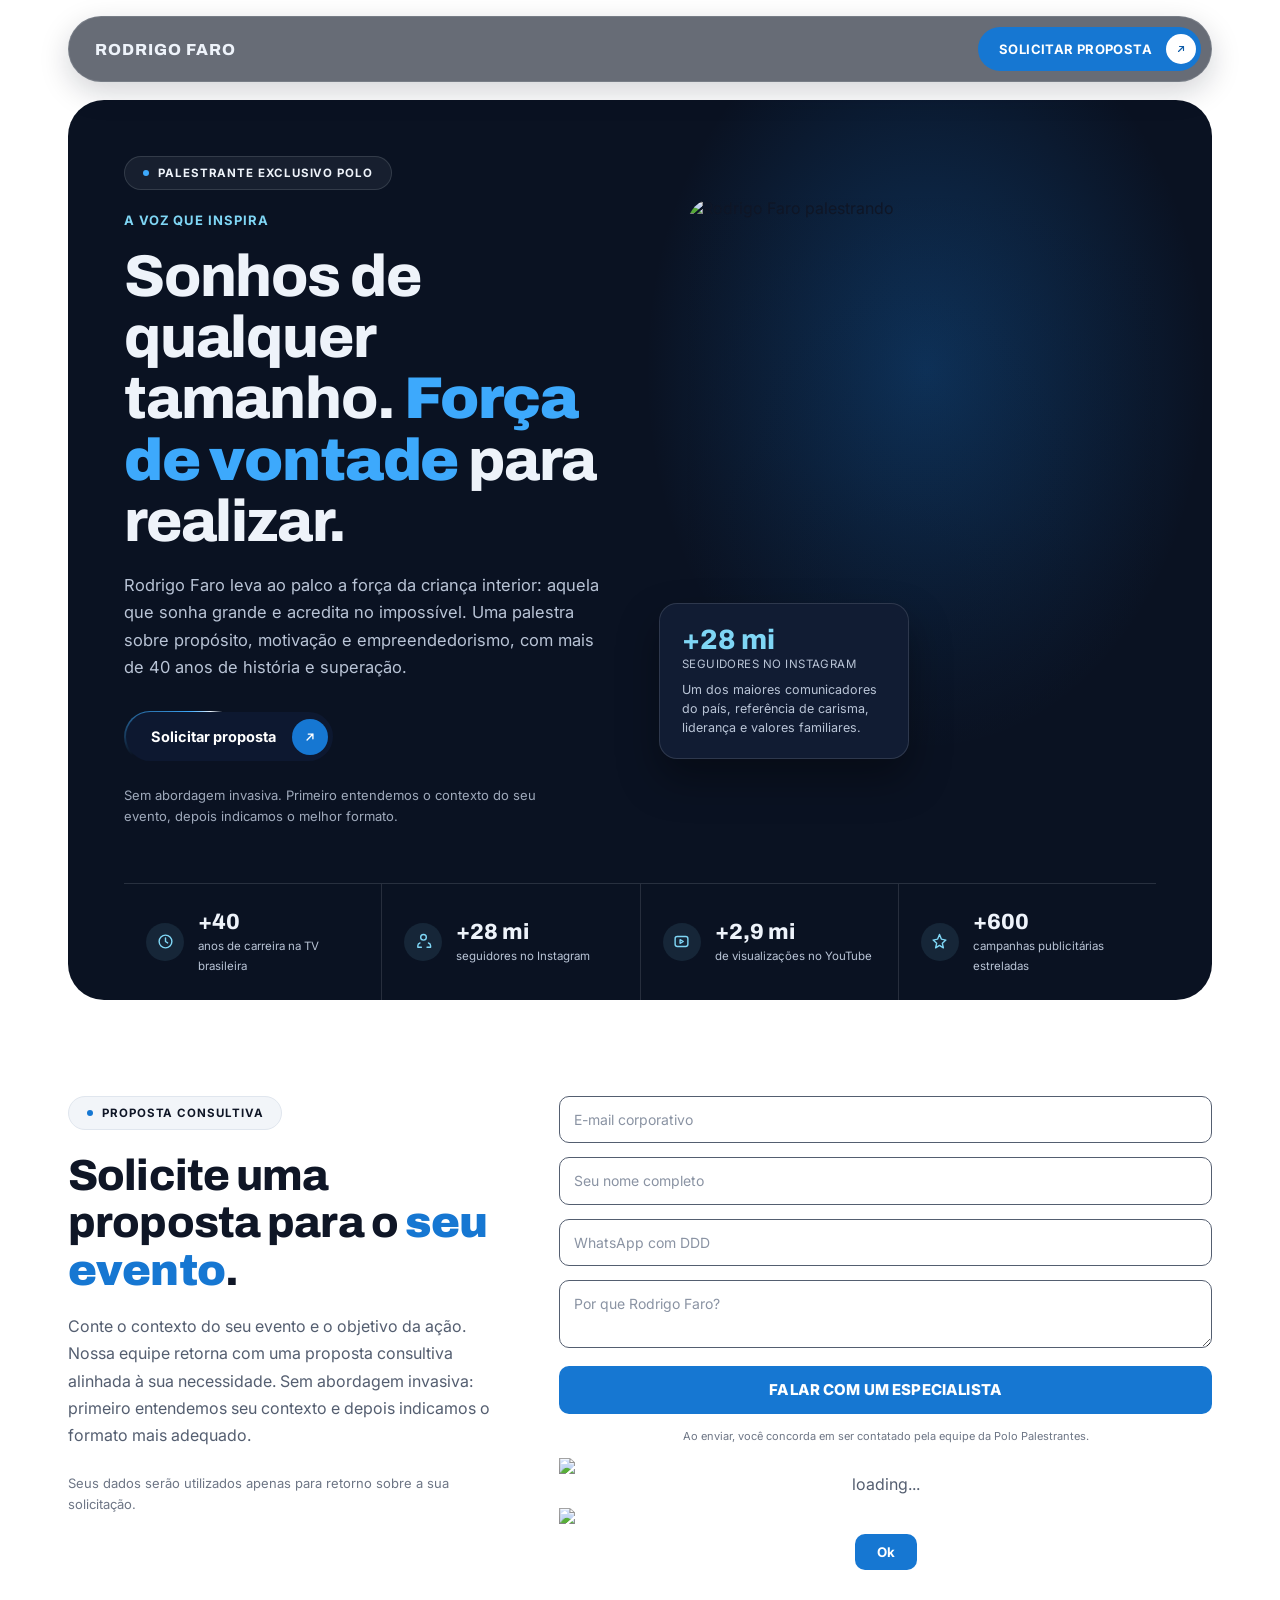
==== index.html @ d6c61b26 "LP link da bio Rodrigo Faro: hero, formulario leadlovers e pagina de obrigado Co-Authored-By: Claude" ====
<!DOCTYPE html>
<html lang="pt-BR">
<head>
<meta charset="UTF-8">
<meta name="viewport" content="width=device-width, initial-scale=1.0">
<title>Rodrigo Faro · Palestra sobre Propósito, Motivação e Empreendedorismo</title>
<meta name="description" content="Solicite uma proposta de palestra com Rodrigo Faro. A voz que inspira: superação, resiliência e força de vontade para transformar sonhos em realidade.">
<link rel="preconnect" href="https://fonts.googleapis.com">
<link rel="preconnect" href="https://fonts.gstatic.com" crossorigin>
<link href="https://fonts.googleapis.com/css2?family=Archivo:wght@600;700;800;900&family=Inter:wght@400;500;600;700;800&display=swap" rel="stylesheet">

<!-- ==== leadlovers: CSS do design do formulário (colar dentro do <head>) ==== -->
<link href="//fonts.googleapis.com/css?family=Roboto:400,300,500,700,900" rel="stylesheet" type="text/css" />
<link rel="stylesheet" href="//paginas.rocks/Content/capture/forms/form001.css" />
<!-- ==== fim leadlovers CSS ==== -->

<link rel="stylesheet" href="css/styles.css?v=2">
</head>
<body>

<div class="topbar">
  <div class="topbar-inner">
    <div class="logo">
      <span class="wordmark">Rodrigo Faro</span>
    </div>
    <button class="btn btn-accent btn-sm" onclick="document.getElementById('form').scrollIntoView({behavior:'smooth'})">
      <span class="label"><span class="label-full">Solicitar proposta</span><span class="label-short">Proposta</span></span>
      <span class="icon-circle"><svg viewBox="0 0 24 24" fill="none" stroke-width="2.3" stroke-linecap="round" stroke-linejoin="round"><path d="M7 17L17 7M9 7h8v8"/></svg></span>
    </button>
  </div>
</div>

<!-- HERO -->
<section class="hero-section">
  <div class="wrap">
    <div class="hero-card">
      <div class="hero-grid">
        <div>
          <span class="badge badge-dark"><span class="dot"></span>PALESTRANTE EXCLUSIVO POLO</span>
          <p class="hero-kicker">A voz que inspira</p>
          <h1>Sonhos de qualquer tamanho. <span class="accent">Força de vontade</span> para realizar.</h1>
          <p class="sub">Rodrigo Faro leva ao palco a força da criança interior: aquela que sonha grande e acredita no impossível. Uma palestra sobre propósito, motivação e empreendedorismo, com mais de 40 anos de história e superação.</p>
          <div class="hero-ctas">
            <span class="beam">
              <button class="btn beam-inner" onclick="document.getElementById('form').scrollIntoView({behavior:'smooth'})">
                <span class="label">Solicitar proposta</span>
                <span class="icon-circle"><svg viewBox="0 0 24 24" fill="none" stroke-width="2.3" stroke-linecap="round" stroke-linejoin="round"><path d="M7 17L17 7M9 7h8v8"/></svg></span>
              </button>
            </span>
          </div>
          <p class="hero-fine">Sem abordagem invasiva. Primeiro entendemos o contexto do seu evento, depois indicamos o melhor formato.</p>
        </div>
        <div class="hero-photo-col">
          <div class="hero-photo-frame">
            <img src="assets/img/photos/hero.jpg" alt="Rodrigo Faro palestrando">
            <div class="duo"></div>
          </div>
          <div class="hero-trust-card">
            <div class="num">+28 mi</div>
            <div class="cap">Seguidores no Instagram</div>
            <p>Um dos maiores comunicadores do país, referência de carisma, liderança e valores familiares.</p>
          </div>
        </div>
      </div>
      <div class="hero-stats">
        <div class="hero-stat">
          <span class="icon"><svg viewBox="0 0 24 24" fill="none" stroke-width="2" stroke-linecap="round" stroke-linejoin="round"><circle cx="12" cy="12" r="9"/><path d="M12 7v5l3 2"/></svg></span>
          <div><b>+40</b><span>anos de carreira na TV brasileira</span></div>
        </div>
        <div class="hero-stat">
          <span class="icon"><svg viewBox="0 0 24 24" fill="none" stroke-width="2" stroke-linecap="round" stroke-linejoin="round"><path d="M17 20h5v-2a4 4 0 0 0-3-3.87M9 20H4v-2a4 4 0 0 1 3-3.87m5-4.13a4 4 0 1 0 0-8 4 4 0 0 0 0 8z"/></svg></span>
          <div><b>+28 mi</b><span>seguidores no Instagram</span></div>
        </div>
        <div class="hero-stat">
          <span class="icon"><svg viewBox="0 0 24 24" fill="none" stroke-width="2" stroke-linecap="round" stroke-linejoin="round"><rect x="3" y="5" width="18" height="14" rx="3"/><path d="M10 9.5v5l4.5-2.5z"/></svg></span>
          <div><b>+2,9 mi</b><span>de visualizações no YouTube</span></div>
        </div>
        <div class="hero-stat">
          <span class="icon"><svg viewBox="0 0 24 24" fill="none" stroke-width="2" stroke-linecap="round" stroke-linejoin="round"><path d="M12 2l2.6 6.6L21 10l-5 4.6L17.5 21 12 17.5 6.5 21 8 14.6 3 10l6.4-1.4z"/></svg></span>
          <div><b>+600</b><span>campanhas publicitárias estreladas</span></div>
        </div>
      </div>
    </div>
  </div>
</section>

<!-- FORM (Proposta Consultiva) -->
<section class="form-section reveal" id="form">
  <div class="wrap">
    <div>
      <span class="badge badge-light"><span class="dot"></span>PROPOSTA CONSULTIVA</span>
      <h2 class="title">Solicite uma proposta para o <span class="accent">seu evento</span>.</h2>
      <p class="lede">Conte o contexto do seu evento e o objetivo da ação. Nossa equipe retorna com uma proposta consultiva alinhada à sua necessidade. Sem abordagem invasiva: primeiro entendemos seu contexto e depois indicamos o formato mais adequado.</p>
      <p class="hero-fine" style="margin-top:24px; color:var(--text-soft);">Seus dados serão utilizados apenas para retorno sobre a sua solicitação.</p>
    </div>
    <div class="form-card">
      <!-- ==== leadlovers: código do formulário (conectado ao CRM) ==== -->
      <form id="llCaptureForm" class="llform001" action="//paginas.rocks/capture" method="post">
         <input type="hidden" id="mid" name="mid" value="681453" />
         <input type="hidden" id="fid" name="fid" value="77727" />
         <input type="hidden" id="formType" name="formType" value="dynamic" />
         <div>
             <input type="email" id="llfield89892" name="llfield89892" placeholder="E-mail corporativo" aria-label="E-mail corporativo" data-required="true" />
             <div class="field-error" id="llerror89892"></div>
         </div>
         <div>
             <input type="text" id="llfield89894" name="llfield89894" placeholder="Seu nome completo" aria-label="Seu nome completo" data-required="true" />
             <div class="field-error" id="llerror89894"></div>
         </div>
         <div>
             <input type="tel" id="llfield89893" name="llfield89893" placeholder="WhatsApp com DDD" aria-label="WhatsApp com DDD" data-required="true" />
             <div class="field-error" id="llerror89893"></div>
         </div>
         <div>
             <textarea id="llfield89891" name="llfield89891" placeholder="Por que Rodrigo Faro?" aria-label="Por que Rodrigo Faro?" data-required="true"></textarea>
             <div class="field-error" id="llerror89891"></div>
         </div>
         <div class="button-bar">
             <button type="submit">FALAR COM UM ESPECIALISTA</button>
         </div>
         <p class="form-consent">Ao enviar, você concorda em ser contatado pela equipe da Polo Palestrantes.</p>
         <div class="loading-box">
             <img src="//paginas.rocks/content/images/spinner.gif" />
             <div>loading...</div>
         </div>
         <div class="error-box">
             <img src="//paginas.rocks/content/images/error-icon.png" />
             <div></div>
             <button type="button" class="btn" id="btn-error">Ok</button>
         </div>
         <img src="https://llimages.com/redirect/redirect.aspx?A=V&f=77727&m=681453" style="display: none;" />
      </form>
      <!-- ==== fim leadlovers formulário ==== -->
    </div>
  </div>
</section>

<script src="js/main.js?v=1"></script>

<!-- ==== leadlovers: JS de captura (inserir antes do fechamento do </body>) ==== -->
<script type="text/javascript" src="//paginas.rocks/scripts/capture/capture.js"></script>
<!-- ==== fim leadlovers JS ==== -->

</body>
</html>
---- css/styles.css ----
:root{
    --paper:#FFFFFF;
    --paper-alt:#F2F5F9;
    --dark:#0A1222;
    --dark-2:#111C33;
    --text-dark:#0F1626;
    --text-soft:#545E70;
    --text-on-dark:#B9C4D6;
    --cream-on-dark:#EEF3FA;
    --accent:#1677D2;
    --accent-deep:#0F5CA8;
    --accent-bright:#3DA9FC;
    --cyan:#7FD6F5;
    --magenta:#D0489B;
    --line:#E0E6EE;
    --line-dark:rgba(238,243,250,0.13);
    --radius-lg:28px;
    --radius-md:18px;
    --radius-sm:12px;
    --maxw:1200px;
  }
  *{box-sizing:border-box;}
  html{scroll-behavior:smooth;}
  body{ margin:0; background:var(--paper); color:var(--text-dark); font-family:'Inter',sans-serif; -webkit-font-smoothing:antialiased; overflow-x:hidden; }
  h1,h2,h3{ font-family:'Archivo',sans-serif; font-weight:800; letter-spacing:-0.02em; margin:0; color:var(--text-dark); }
  .accent{ color:var(--accent); font-weight:900; }
  p{ margin:0; }
  a{ color:inherit; text-decoration:none; }
  img,svg{ display:block; max-width:100%; }
  button{ font-family:inherit; cursor:pointer; }
  .wrap{ max-width:var(--maxw); margin:0 auto; padding:0 28px; position:relative; }
  @media (prefers-reduced-motion: reduce){ *{ animation-duration:.001ms !important; transition-duration:.001ms !important; } }

  .reveal{ opacity:0; transform:translateY(18px); transition:opacity .65s ease, transform .65s ease; }
  .reveal.is-visible{ opacity:1; transform:translateY(0); }

  section{ padding:96px 0; position:relative; }

  /* badges */
  .badge{ display:inline-flex; align-items:center; gap:9px; padding:9px 18px; border-radius:999px; font-size:11.5px; font-weight:700; letter-spacing:.08em; text-transform:uppercase; margin-bottom:22px; }
  .badge .dot{ width:6px; height:6px; border-radius:50%; background:var(--accent-bright); flex-shrink:0; }
  .badge-light{ background:var(--paper-alt); border:1px solid var(--line); color:var(--text-dark); }
  .badge-light .dot{ background:var(--accent); }
  .badge-dark{ background:rgba(238,243,250,0.06); border:1px solid var(--line-dark); color:var(--cream-on-dark); }

  h2.title{ font-size:clamp(28px,3.4vw,44px); line-height:1.1; max-width:680px; }
  p.lede{ font-size:16px; line-height:1.7; color:var(--text-soft); max-width:480px; margin-top:18px; }

  /* buttons: pill + icon circle */
  .btn{ display:inline-flex; align-items:center; gap:10px; border:none; border-radius:999px; padding:5px; transition:transform .18s ease, background .18s ease; }
  .btn .label{ padding:11px 6px 11px 20px; font-weight:700; font-size:14.5px; white-space:nowrap; }
  .btn .icon-circle{ width:36px; height:36px; border-radius:50%; display:flex; align-items:center; justify-content:center; flex-shrink:0; transition:transform .25s ease; }
  .btn .icon-circle svg{ width:14px; height:14px; }
  .btn:hover{ transform:translateY(-1px); }
  .btn:hover .icon-circle{ transform:rotate(45deg); }
  .btn-accent{ background:var(--accent); }
  .btn-accent .label{ color:#fff; }
  .btn-accent .icon-circle{ background:#fff; }
  .btn-accent .icon-circle svg{ stroke:var(--accent-deep); }
  .btn-accent:hover{ background:var(--accent-deep); }
  .btn-sm .label{ padding:9px 4px 9px 16px; font-size:13px; }
  .btn-sm .icon-circle{ width:30px; height:30px; }
  .btn-sm .icon-circle svg{ width:12px; height:12px; }

  /* BEAM: borda em conic-gradient girando (CTA primário do hero) */
  .beam{ display:inline-flex; position:relative; padding:1.5px; overflow:hidden; border-radius:999px; }
  .beam::before{ content:''; position:absolute; inset:-50%; background:conic-gradient(from 0deg, transparent 0 72%, var(--accent-bright) 84%, #EAF4FF 90%, transparent 96%); animation:spin 3s linear infinite; }
  .beam-inner{ position:relative; border-radius:999px; background:#0D1830; }
  @keyframes spin{ to{ transform:rotate(1turn); } }
  .btn.beam-inner{ border-radius:999px; }
  .btn.beam-inner:hover{ transform:none; }
  .btn.beam-inner .label{ color:#fff; }
  .btn.beam-inner .icon-circle{ background:var(--accent); }
  .btn.beam-inner .icon-circle svg{ stroke:#fff; }

  /* topbar: glass */
  .topbar{ position:sticky; top:16px; z-index:60; margin:16px auto 0; max-width:var(--maxw); padding:0 28px; }
  .topbar-inner{ display:flex; align-items:center; justify-content:space-between; background:rgba(10,18,34,0.62); backdrop-filter:blur(16px) saturate(1.5); -webkit-backdrop-filter:blur(16px) saturate(1.5); border:1px solid rgba(238,243,250,0.12); border-radius:999px; padding:10px 10px 10px 26px; box-shadow:0 10px 30px rgba(10,18,34,0.18); }
  .logo .wordmark{ font-family:'Archivo',sans-serif; font-weight:800; font-size:16px; letter-spacing:.06em; text-transform:uppercase; color:var(--cream-on-dark); }
  .topbar-inner .btn .label{ text-transform:uppercase; letter-spacing:.03em; }
  .topbar-inner .label-short{ display:none; }

  /* HERO dark card */
  .hero-section{ padding-top:18px; padding-bottom:0; }
  .hero-card{ background:var(--dark); border-radius:36px; padding:56px 56px 0; overflow:hidden; position:relative; }
  .hero-card::before{ content:''; position:absolute; right:-10%; top:-30%; width:70%; height:120%; background:radial-gradient(closest-side, rgba(22,119,210,0.32), transparent 70%); pointer-events:none; }
  .hero-grid{ display:grid; grid-template-columns:1.05fr .95fr; gap:44px; align-items:center; padding-bottom:56px; position:relative; }
  .hero-card h1{ font-size:clamp(38px,4.6vw,60px); line-height:1.04; max-width:600px; color:var(--cream-on-dark); }
  .hero-card h1 .accent{ color:var(--accent-bright); }
  .hero-kicker{ font-size:13px; font-weight:700; letter-spacing:.07em; text-transform:uppercase; color:var(--cyan); margin-bottom:18px; }
  .hero-card p.sub{ font-size:16.5px; line-height:1.65; color:var(--text-on-dark); max-width:480px; margin-top:20px; }
  .hero-ctas{ display:flex; align-items:center; gap:16px; margin-top:30px; flex-wrap:wrap; }
  .hero-fine{ font-size:13px; color:var(--text-on-dark); margin-top:22px; max-width:420px; line-height:1.6; opacity:.85; }
  .hero-photo-col{ position:relative; }
  .hero-photo-frame{ position:relative; border-radius:var(--radius-lg); overflow:hidden; aspect-ratio:4/5; }
  .hero-photo-frame img{ width:100%; height:100%; object-fit:cover; object-position:center 20%; transition:transform .6s ease; }
  .hero-photo-frame:hover img{ transform:scale(1.04); }
  .hero-photo-frame .duo{ position:absolute; inset:0; background:linear-gradient(195deg, rgba(10,18,34,0.0) 0%, rgba(10,18,34,0.1) 50%, rgba(10,18,34,0.55) 100%); }
  .hero-trust-card{ position:absolute; left:-28px; bottom:26px; width:250px; background:var(--dark-2); border:1px solid var(--line-dark); border-radius:var(--radius-md); padding:20px 22px; box-shadow:0 20px 40px rgba(0,0,0,0.35); }
  .hero-trust-card .num{ font-family:'Archivo',sans-serif; font-weight:800; font-size:28px; color:var(--cyan); }
  .hero-trust-card .cap{ font-size:11.5px; color:var(--text-on-dark); text-transform:uppercase; letter-spacing:.04em; margin-top:2px; }
  .hero-trust-card p{ font-size:12.5px; color:var(--text-on-dark); line-height:1.5; margin-top:10px; }
  .hero-stats{ display:flex; border-top:1px solid var(--line-dark); position:relative; }
  .hero-stat{ flex:1; display:flex; align-items:center; gap:14px; padding:26px 22px; border-right:1px solid var(--line-dark); }
  .hero-stat:last-child{ border-right:none; }
  .hero-stat .icon{ width:38px; height:38px; border-radius:50%; background:rgba(127,214,245,0.1); display:flex; align-items:center; justify-content:center; flex-shrink:0; }
  .hero-stat .icon svg{ width:17px; height:17px; stroke:var(--cyan); }
  .hero-stat b{ font-family:'Archivo',sans-serif; font-weight:800; font-size:22px; color:var(--cream-on-dark); display:block; }
  .hero-stat span{ font-size:11.5px; color:var(--text-on-dark); }

  /* FORM */
  .form-section .wrap{ display:grid; grid-template-columns:.8fr 1.2fr; gap:56px; align-items:flex-start; }
  .form-card{ background:transparent; border:none; padding:0; }

  @media (max-width: 960px){
    .btn .label{ white-space:normal; }
    .hero-grid, .form-section .wrap{ grid-template-columns:1fr; }
    .hero-card{ padding:36px 36px 0; border-radius:24px; }
    section{ padding:64px 0; }
    .hero-trust-card{ position:static; width:auto; margin-top:16px; }
    .hero-stats{ flex-wrap:wrap; }
    .hero-stat{ flex:1 1 50%; border-bottom:1px solid var(--line-dark); }
    .topbar{ top:10px; margin:10px auto 0; padding:0 14px; }
    .topbar-inner{ padding:8px 8px 8px 18px; }
    .logo .wordmark{ font-size:12.5px; letter-spacing:.03em; white-space:nowrap; }
    .topbar-inner .label-full{ display:none; }
    .topbar-inner .label-short{ display:inline; }
    .topbar-inner .btn .label{ padding:8px 4px 8px 12px; font-size:12px; }
    .topbar-inner .btn .icon-circle{ width:26px; height:26px; }
    .topbar-inner .btn .icon-circle svg{ width:11px; height:11px; }
  }

  /* ==========================================================
     leadlovers form001 — override de marca (identidade Polo)
     O form001.css carrega antes deste arquivo. Estrutura/ids/
     classes do form permanecem intactos.
     ========================================================== */
  .form-card form.llform001{ display:block; margin:0; padding:0; background:none; border:none; width:100%; max-width:none; box-shadow:none; }
  .form-card form.llform001 > div{ margin-bottom:14px; }
  .form-card #llCaptureForm.llform001 input[type="text"],
  .form-card #llCaptureForm.llform001 input[type="email"],
  .form-card #llCaptureForm.llform001 input[type="tel"],
  .form-card #llCaptureForm.llform001 input[type="number"],
  .form-card #llCaptureForm.llform001 select,
  .form-card #llCaptureForm.llform001 textarea{
    width:100% !important; background:transparent !important; border:1px solid var(--text-soft) !important; border-radius:10px !important;
    padding:13px 14px !important; color:var(--text-dark) !important; font-family:'Inter',sans-serif !important; font-size:14px !important;
    transition:border-color .2s ease, box-shadow .2s ease; box-shadow:none !important; margin:0 !important; height:auto !important; line-height:1.4 !important;
  }
  .form-card #llCaptureForm.llform001 textarea{ resize:vertical; min-height:66px !important; }
  .form-card #llCaptureForm.llform001 input:focus,
  .form-card #llCaptureForm.llform001 select:focus,
  .form-card #llCaptureForm.llform001 textarea:focus{
    outline:none; border-color:var(--accent) !important; box-shadow:0 0 0 3px rgba(22,119,210,0.18) !important;
  }
  .form-card form.llform001 input::placeholder,
  .form-card form.llform001 textarea::placeholder{ color:#8a93a3; opacity:1; }
  .form-card form.llform001 .field-error{ color:#c0392b; font-size:12px; font-family:'Inter',sans-serif; margin-top:5px; }
  .form-card #llCaptureForm.llform001 .button-bar{ margin-top:4px; }
  .form-card #llCaptureForm.llform001 .button-bar button[type="submit"]{
    width:100% !important; background:var(--accent) !important; color:#fff !important; border:none !important; padding:15px !important; border-radius:10px !important;
    font-family:'Inter',sans-serif !important; font-weight:800 !important; font-size:15px !important; letter-spacing:.01em;
    cursor:pointer; transition:background .2s ease; text-transform:none !important; box-shadow:none !important; height:auto !important; line-height:1.2;
  }
  .form-card #llCaptureForm.llform001 .button-bar button[type="submit"]:hover{ background:var(--accent-deep) !important; }
  .form-card form.llform001 .loading-box,
  .form-card form.llform001 .error-box{ font-family:'Inter',sans-serif; color:var(--text-soft); text-align:center; margin-top:14px; }
  .form-card form.llform001 .error-box .btn{
    background:var(--accent); color:#fff; border:none; border-radius:10px; padding:10px 22px;
    font-family:'Inter',sans-serif; font-weight:700; margin-top:10px; cursor:pointer;
  }
  .form-card #llCaptureForm.llform001 .form-consent{
    font-family:'Inter',sans-serif; font-size:11px; line-height:1.5; color:var(--text-soft);
    margin:12px 2px 0; text-align:center; opacity:.85;
  }

  /* ==========================================================
     PÁGINA DE OBRIGADO (/obrigado)
     ========================================================== */
  .btn-outline-dark{ background:transparent; border:1.5px solid var(--line-dark); padding:4px; }
  .btn-outline-dark .label{ color:var(--cream-on-dark); }
  .btn-outline-dark .icon-circle{ background:rgba(238,243,250,0.08); border:1px solid var(--line-dark); }
  .btn-outline-dark .icon-circle svg{ stroke:var(--cream-on-dark); }
  body.thanks-page{ min-height:100vh; display:flex; flex-direction:column; }
  body.thanks-page .thanks-main{ flex:1 0 auto; }
  .thanks-card .hero-grid{ padding-top:16px; padding-bottom:64px; }
  .thanks-card .hero-photo-frame{ aspect-ratio:4/5; }
  .wa-btn .icon-circle svg{ fill:#fff; stroke:none; }
  .wa-btn:hover .icon-circle{ transform:none; }
  .voltar-btn:hover .label{ color:var(--accent-bright); }
  .voltar-btn:hover .icon-circle{ border-color:var(--accent-bright); }
  .voltar-btn:hover .icon-circle svg{ stroke:var(--accent-bright); }
  .thanks-footer{ flex-shrink:0; background:var(--dark); padding:30px 0; margin-top:20px; }
  .thanks-footer .wrap{ display:flex; flex-direction:column; align-items:center; gap:16px; text-align:center; }
  .thanks-footer img{ height:30px; width:auto; opacity:.92; }
  .thanks-footer .copy{ font-size:12.5px; color:var(--text-on-dark); opacity:.75; }
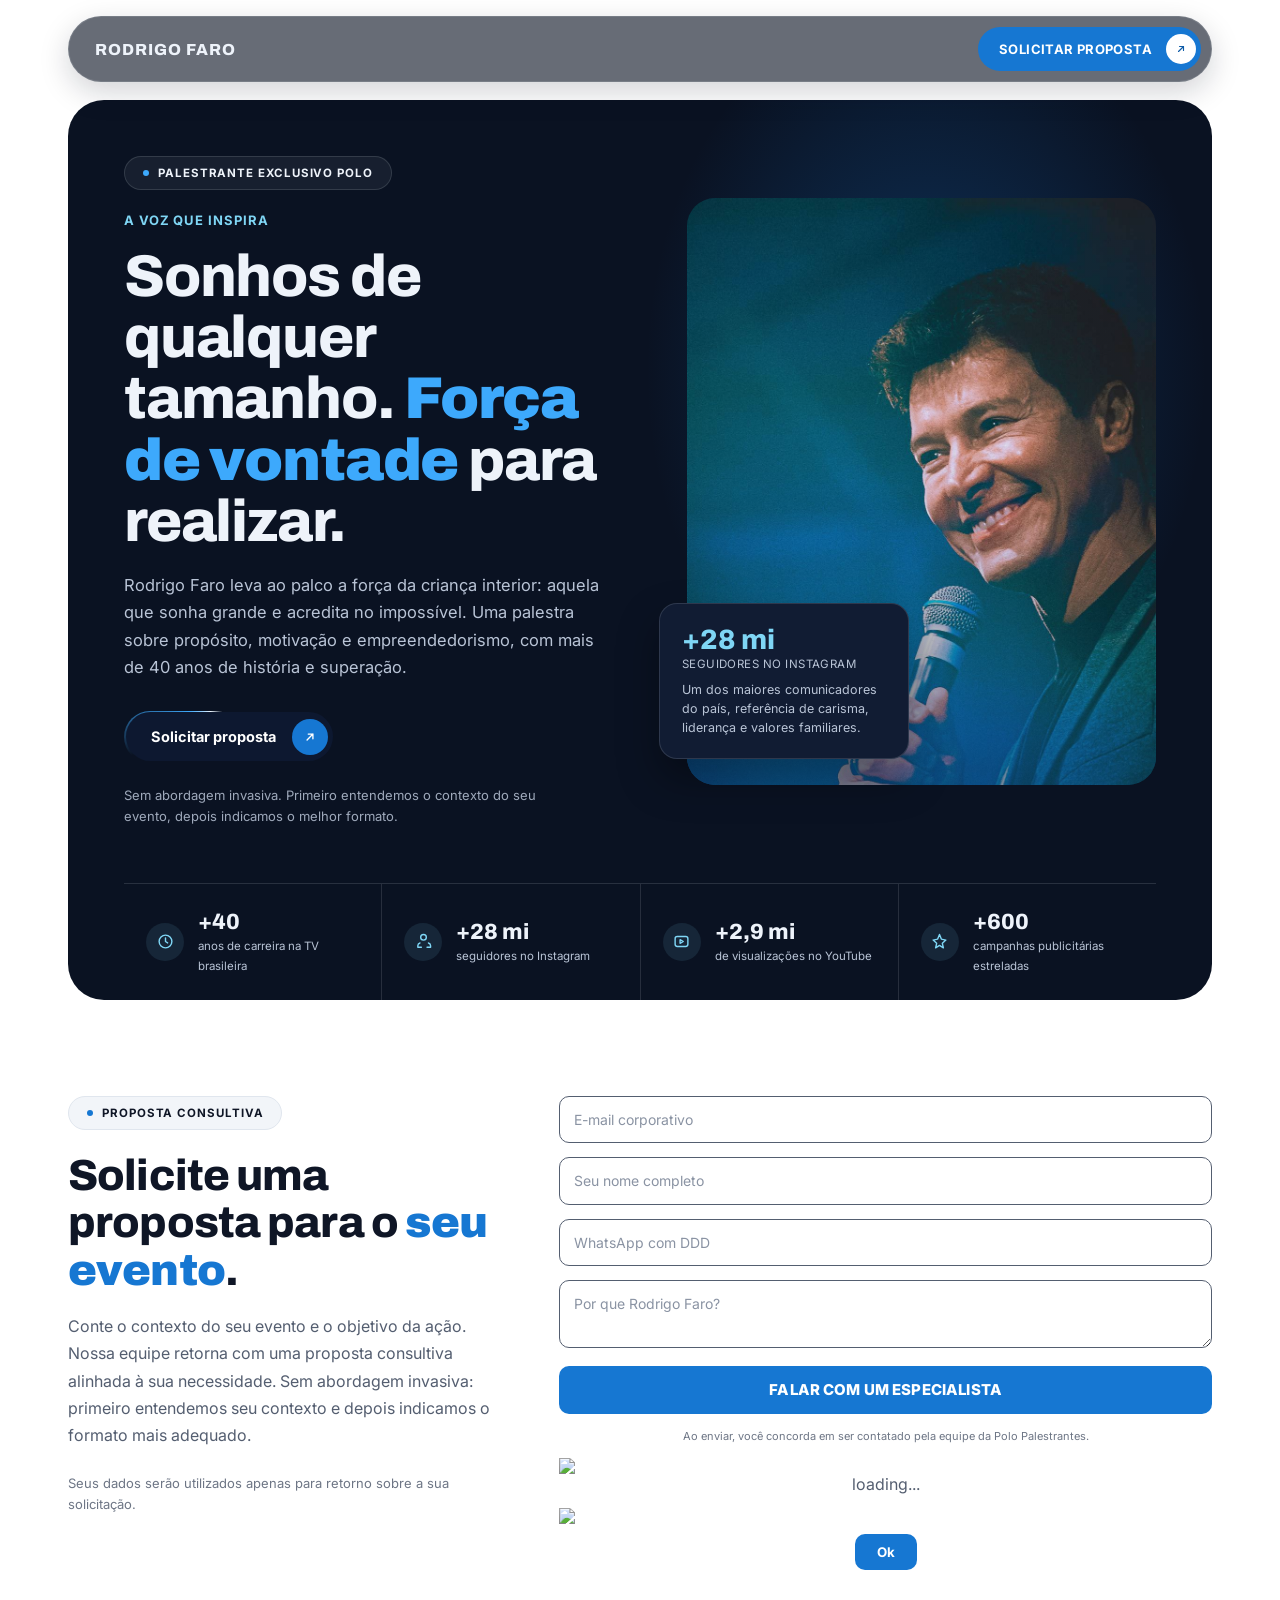
==== commit b4951c53: "Mover imagens para img/ (evitar conflito Assets/assets no Linux) Co-Authored-By: Claude Sonnet 5.5 <" ====
--- a/index.html
+++ b/index.html
@@ -52,7 +52,7 @@
         </div>
         <div class="hero-photo-col">
           <div class="hero-photo-frame">
-            <img src="assets/img/photos/hero.jpg" alt="Rodrigo Faro palestrando">
+            <img src="img/photos/hero.jpg" alt="Rodrigo Faro palestrando">
             <div class="duo"></div>
           </div>
           <div class="hero-trust-card">
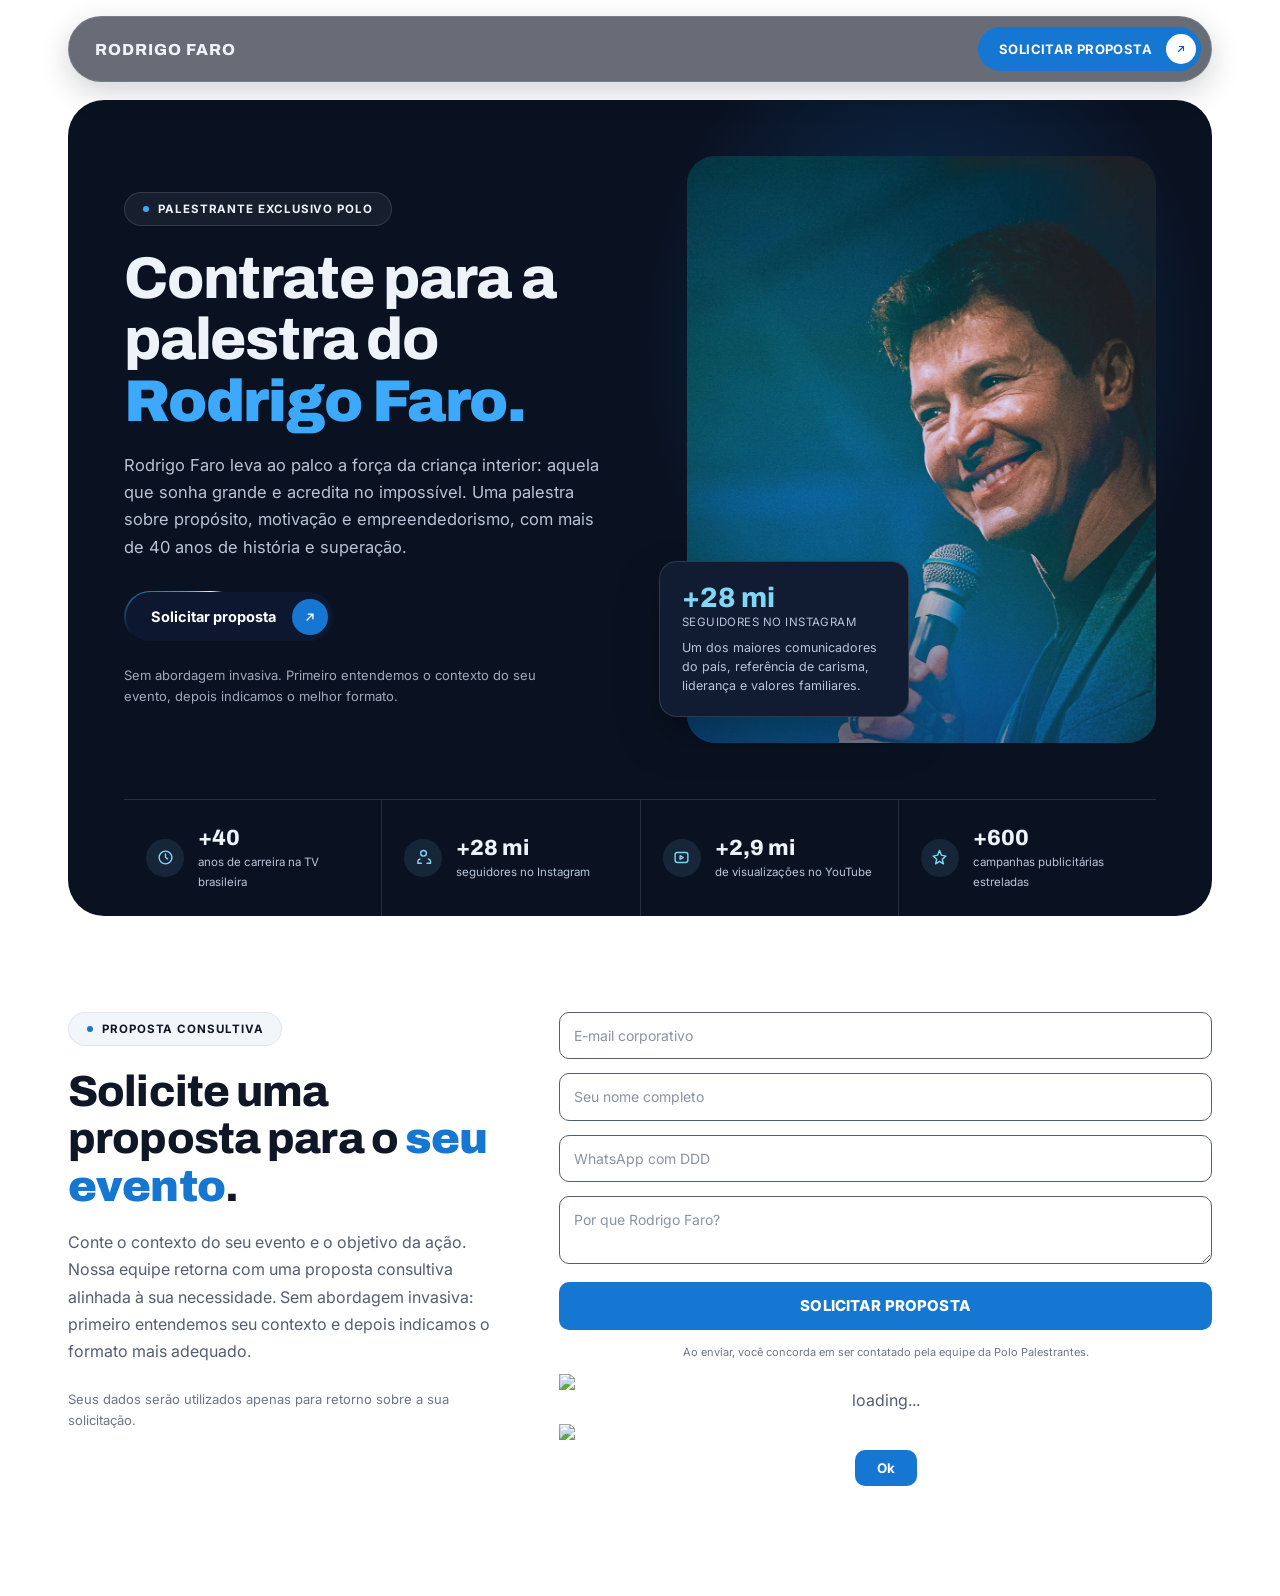
==== commit a817ecef: "Hero sem eyebrow, novo titulo e botao SOLICITAR PROPOSTA Co-Authored-By: Claude Sonnet 5.5 <noreply@" ====
--- a/index.html
+++ b/index.html
@@ -14,7 +14,7 @@
 <link rel="stylesheet" href="//paginas.rocks/Content/capture/forms/form001.css" />
 <!-- ==== fim leadlovers CSS ==== -->
 
-<link rel="stylesheet" href="css/styles.css?v=2">
+<link rel="stylesheet" href="css/styles.css?v=3">
 </head>
 <body>
 
@@ -37,8 +37,7 @@
       <div class="hero-grid">
         <div>
           <span class="badge badge-dark"><span class="dot"></span>PALESTRANTE EXCLUSIVO POLO</span>
-          <p class="hero-kicker">A voz que inspira</p>
-          <h1>Sonhos de qualquer tamanho. <span class="accent">Força de vontade</span> para realizar.</h1>
+          <h1>Contrate para a palestra do <span class="accent">Rodrigo Faro.</span></h1>
           <p class="sub">Rodrigo Faro leva ao palco a força da criança interior: aquela que sonha grande e acredita no impossível. Uma palestra sobre propósito, motivação e empreendedorismo, com mais de 40 anos de história e superação.</p>
           <div class="hero-ctas">
             <span class="beam">
@@ -116,7 +115,7 @@
              <div class="field-error" id="llerror89891"></div>
          </div>
          <div class="button-bar">
-             <button type="submit">FALAR COM UM ESPECIALISTA</button>
+             <button type="submit">SOLICITAR PROPOSTA</button>
          </div>
          <p class="form-consent">Ao enviar, você concorda em ser contatado pela equipe da Polo Palestrantes.</p>
          <div class="loading-box">
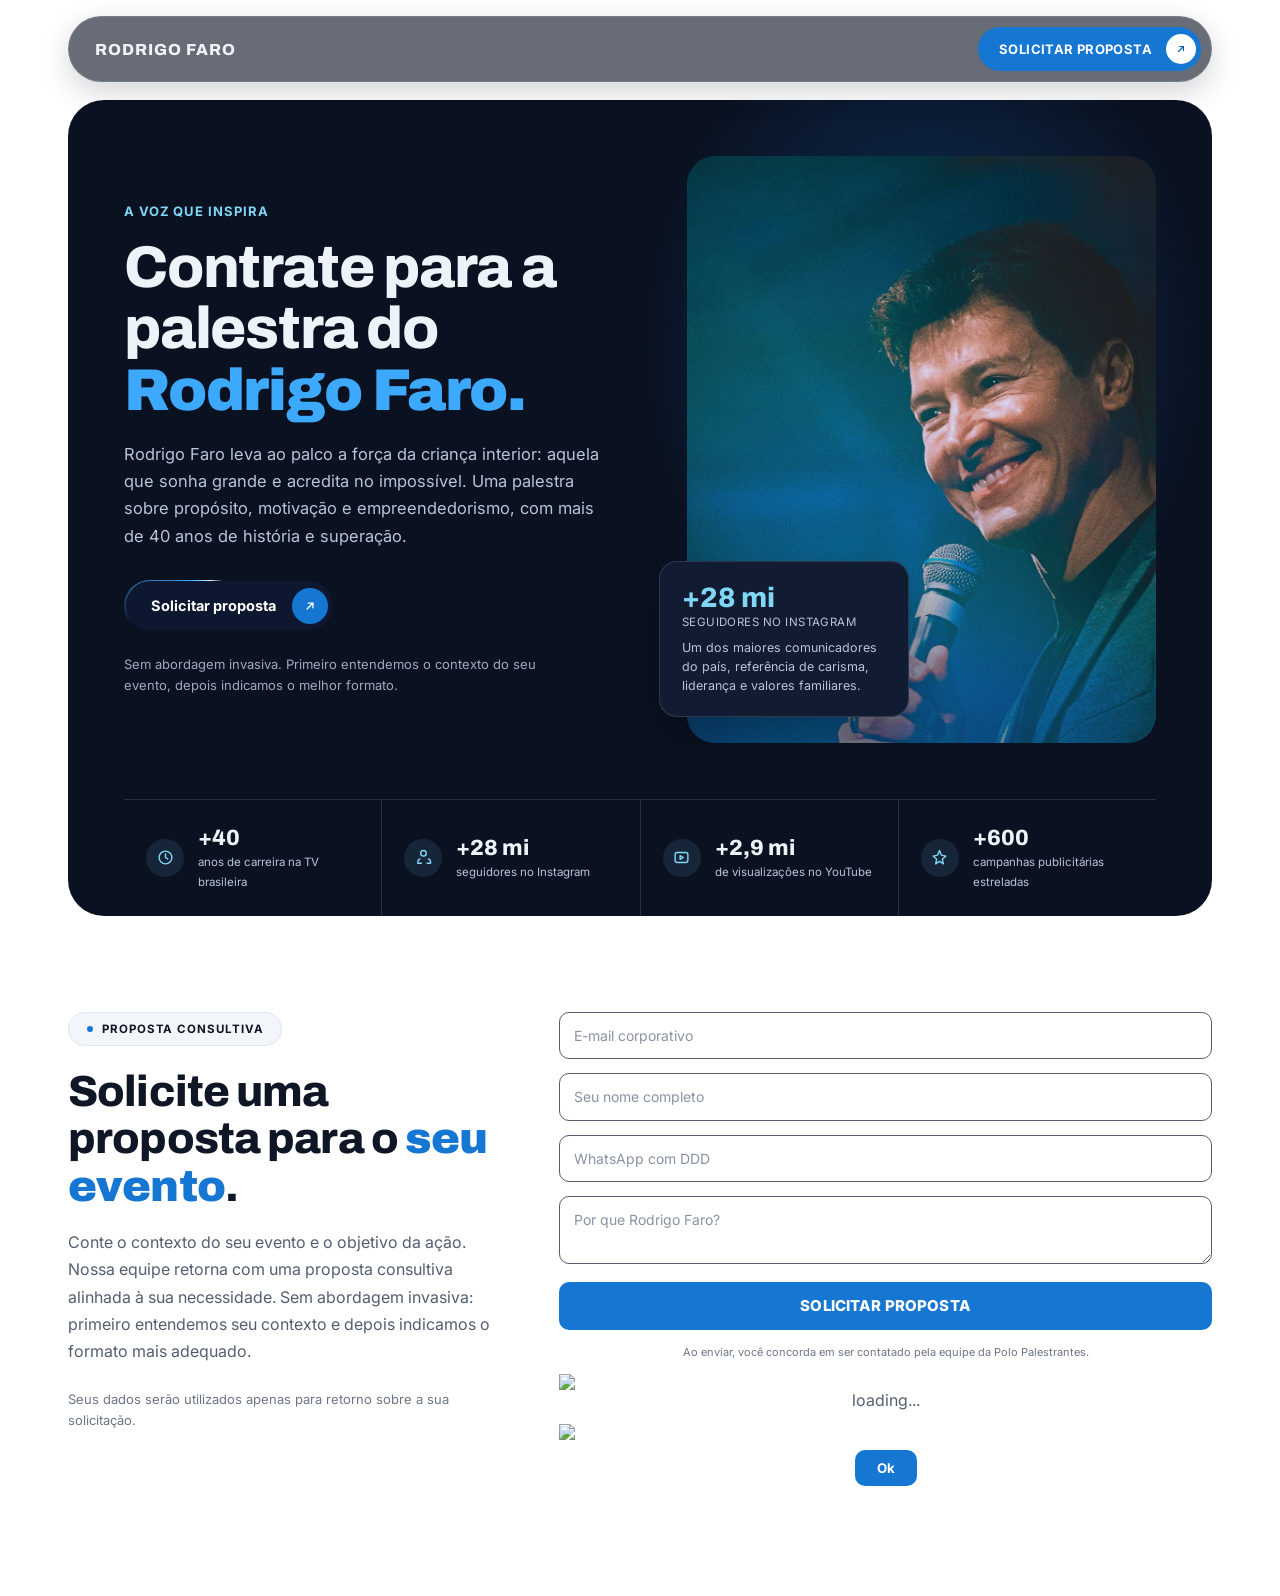
==== commit ae6bdf7f: "Trocar etiqueta do hero pelo eyebrow 'A voz que inspira' Co-Authored-By: Claude Sonnet 5.5 <noreply@" ====
--- a/index.html
+++ b/index.html
@@ -36,7 +36,7 @@
     <div class="hero-card">
       <div class="hero-grid">
         <div>
-          <span class="badge badge-dark"><span class="dot"></span>PALESTRANTE EXCLUSIVO POLO</span>
+          <p class="hero-kicker">A voz que inspira</p>
           <h1>Contrate para a palestra do <span class="accent">Rodrigo Faro.</span></h1>
           <p class="sub">Rodrigo Faro leva ao palco a força da criança interior: aquela que sonha grande e acredita no impossível. Uma palestra sobre propósito, motivação e empreendedorismo, com mais de 40 anos de história e superação.</p>
           <div class="hero-ctas">
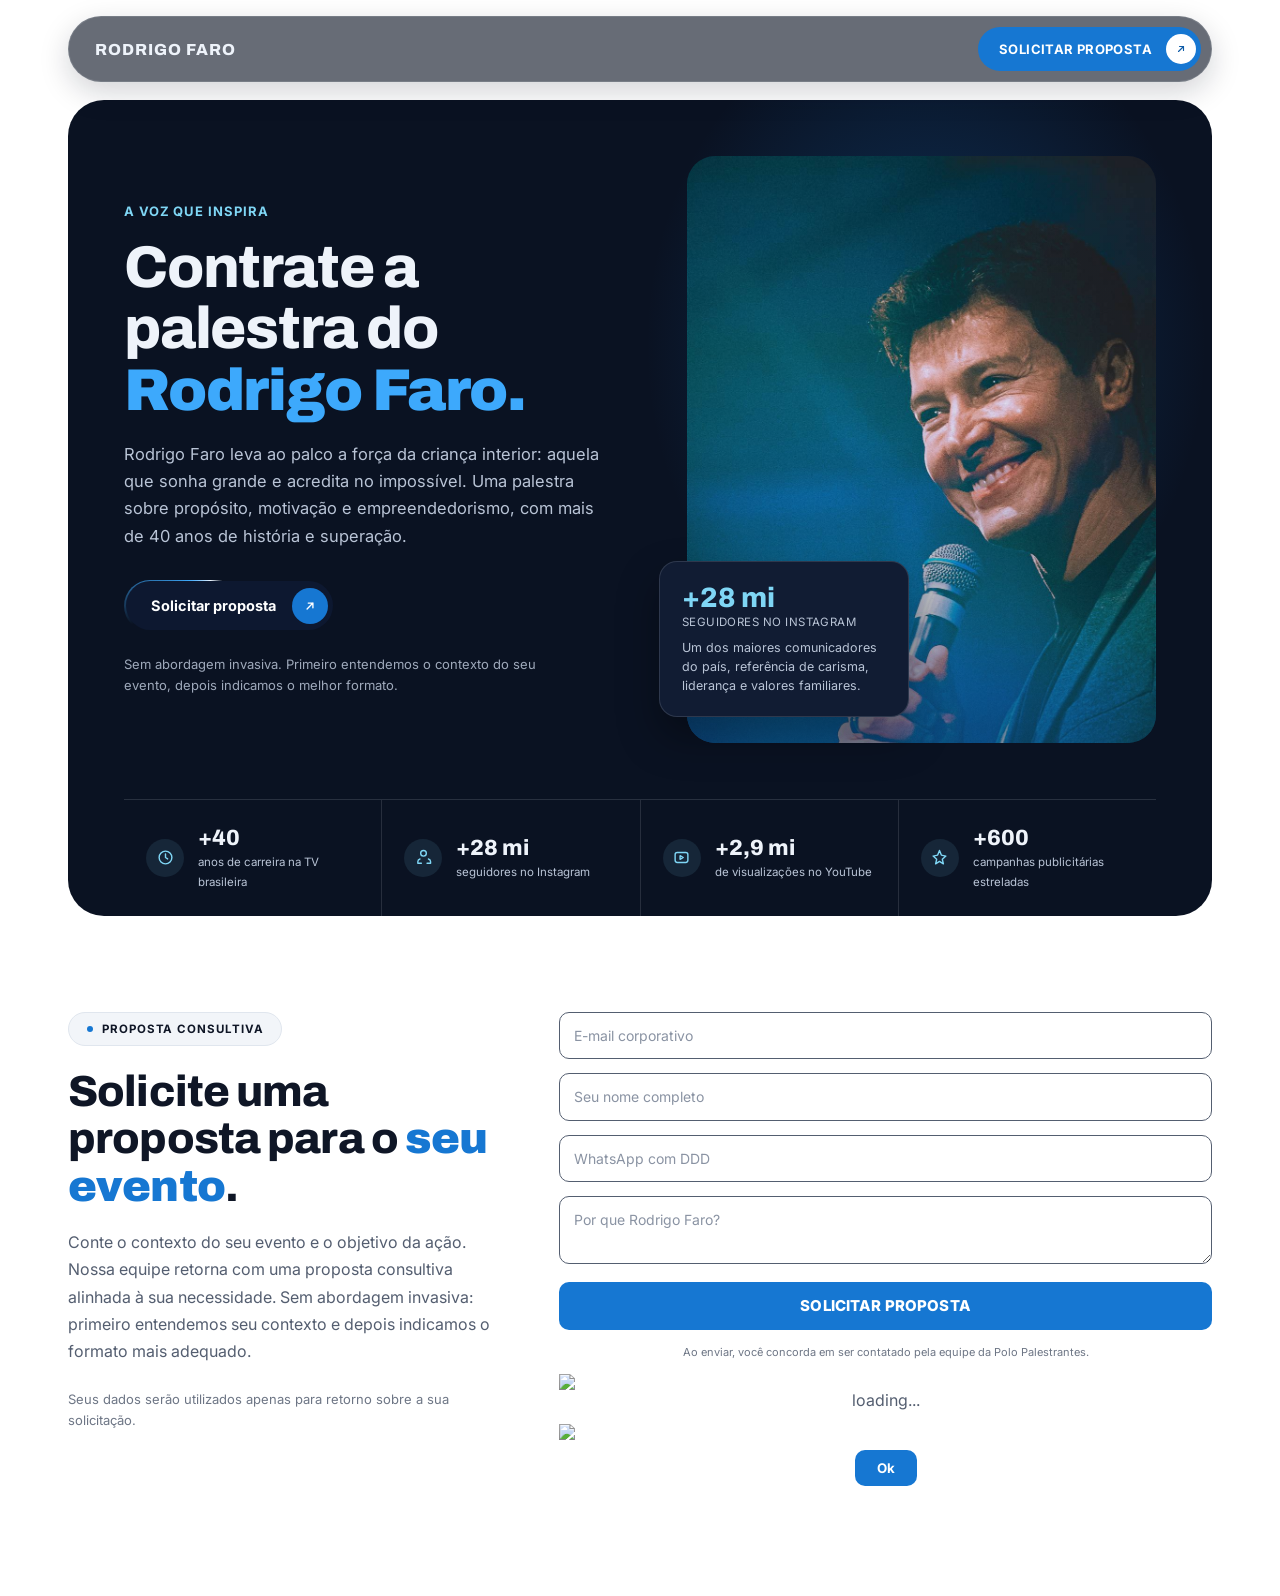
==== commit ef13b8ce: "Hero: titulo 'Contrate a palestra do Rodrigo Faro.' Co-Authored-By: Claude Sonnet 5.5 <noreply@anthr" ====
--- a/index.html
+++ b/index.html
@@ -37,7 +37,7 @@
       <div class="hero-grid">
         <div>
           <p class="hero-kicker">A voz que inspira</p>
-          <h1>Contrate para a palestra do <span class="accent">Rodrigo Faro.</span></h1>
+          <h1>Contrate a palestra do <span class="accent">Rodrigo Faro.</span></h1>
           <p class="sub">Rodrigo Faro leva ao palco a força da criança interior: aquela que sonha grande e acredita no impossível. Uma palestra sobre propósito, motivação e empreendedorismo, com mais de 40 anos de história e superação.</p>
           <div class="hero-ctas">
             <span class="beam">
